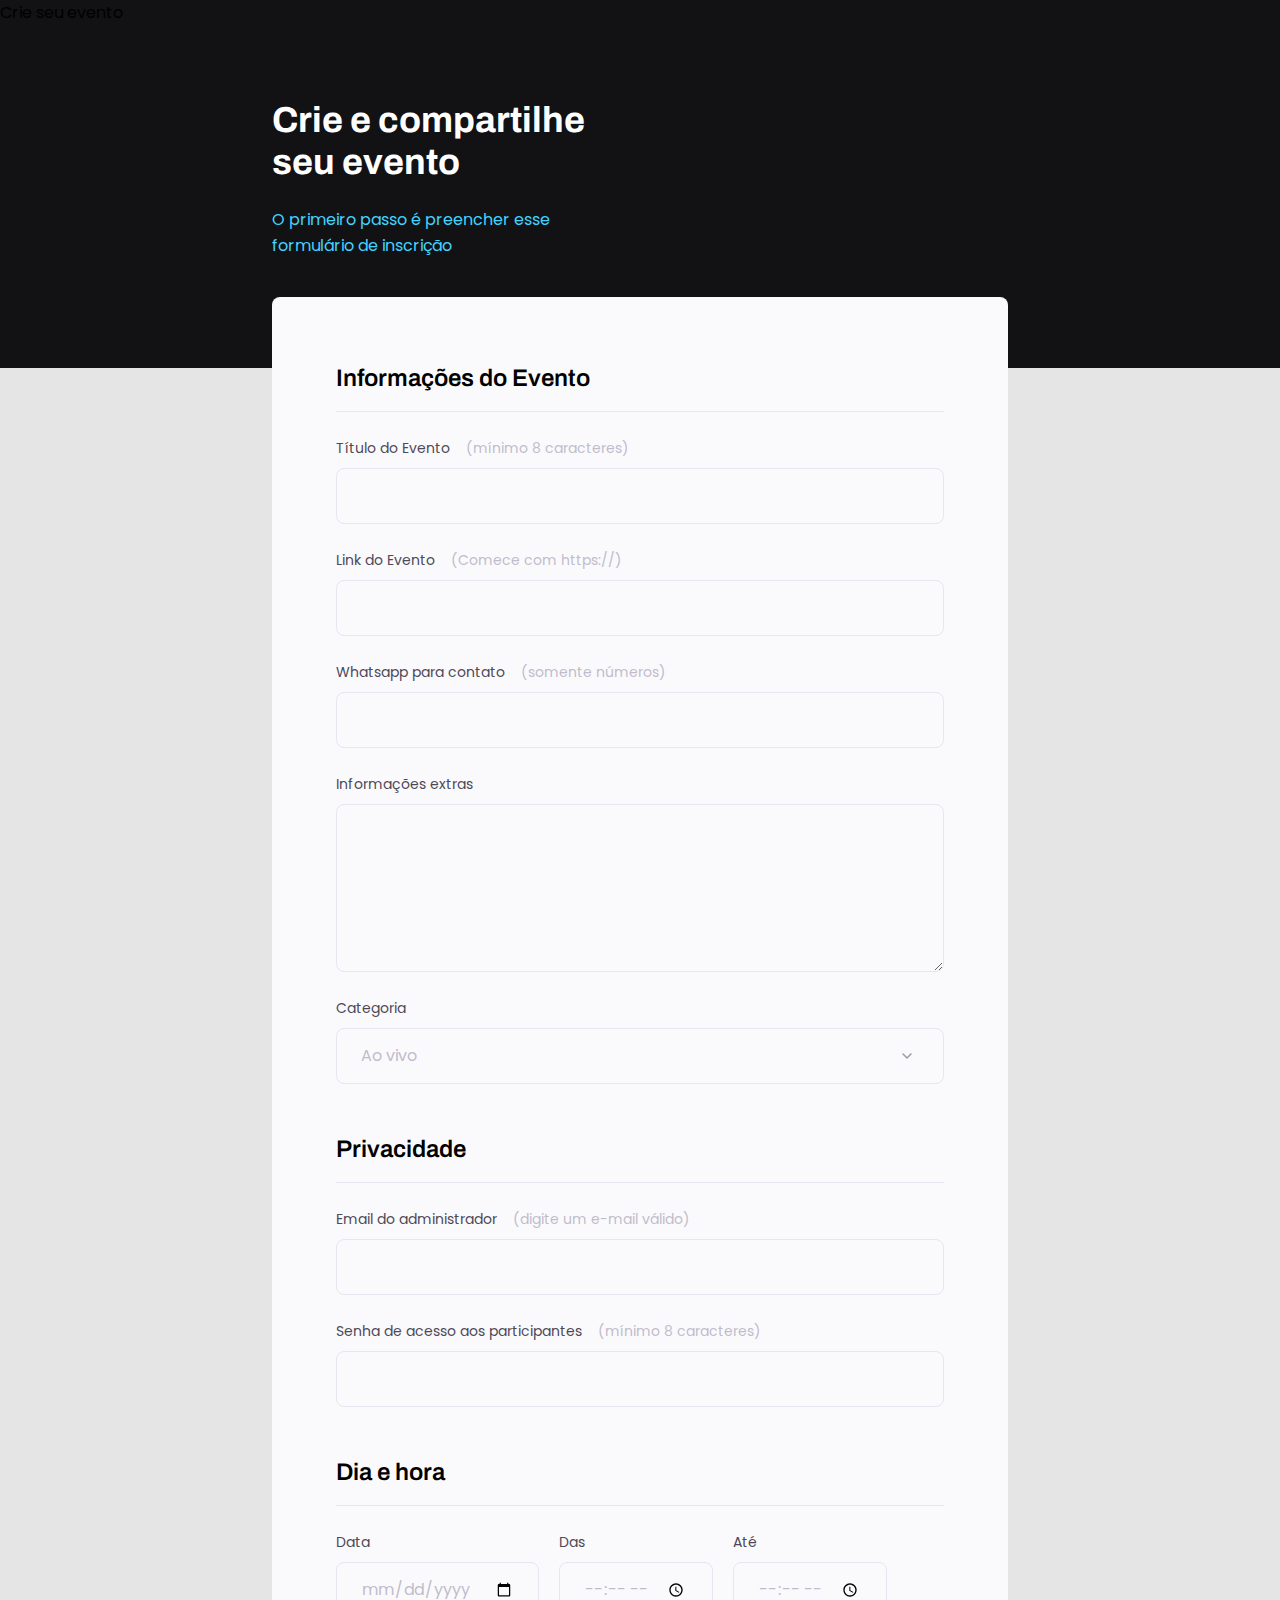
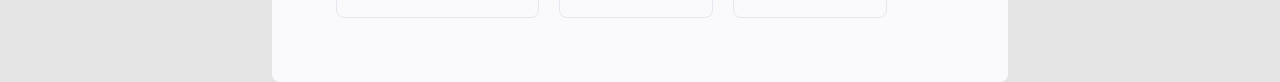
==== index.html @ 2fa353dc "update event-form" ====
<!DOCTYPE html>
<html lang="pt-br">
  <head>
    <link rel="preconnect" href="https://fonts.googleapis.com" />
    <link rel="preconnect" href="https://fonts.gstatic.com" crossorigin />
    <meta charset="UTF-8" />
    <meta name="viewport" content="width=device-width, initial-scale=1.0" />
    <email>Crie seu evento</email>

    <link rel="stylesheet" href="style.css" />
    <link
      href="https://fonts.googleapis.com/css2?family=Archivo:wght@600;700&family=Poppins&display=swap"
      rel="stylesheet"
    />
  </head>

  <body>
    <div class="page">
      <header>
        <h1>Crie e compartilhe seu evento</h1>
        <p>O primeiro passo é preencher esse formulário de inscrição</p>
      </header>

      <form>
        <fieldset>
          <div class="fieldset-wrapper">
            <legend>Informações do Evento</legend>

            <div class="input-wrapper">
              <label for="event-email"
                >Título do Evento <span>(mínimo 8 caracteres)</span></label
              >
              <input type="text" id="event-email" />
            </div>

            <div class="input-wrapper">
              <label for="event-link"
                >Link do Evento <span>(Comece com https://)</span></label
              >
              <input type="url" id="event-link" />
            </div>

            <div class="input-wrapper">
              <label for="event-contact"
                >Whatsapp para contato <span>(somente números)</span></label
              >
              <input type="number" id="event-contact" />
            </div>

            <div class="input-wrapper">
              <label for="event-info">Informações extras</label>
              <textarea id="event-info"></textarea>
            </div>

            <div class="input-wrapper">
              <label for="event-category">Categoria</label>
              <select id="event-category">
                <option value="live">Ao vivo</option>
                <option value="podcast">Podcast</option>
                <option value="mentorship">Mentorship</option>
              </select>
            </div>
          </div>
        </fieldset>

        <fieldset>
          <div class="fieldset-wrapper">
            <legend>Privacidade</legend>

            <div class="input-wrapper">
              <label for="event-email"
                >Email do administrador
                <span>(digite um e-mail válido)</span></label
              >
              <input type="text" id="event-email" />
            </div>

            <div class="input-wrapper">
              <label for="event-password"
                >Senha de acesso aos participantes
                <span>(mínimo 8 caracteres)</span></label
              >
              <input type="password" id="event-password" />
            </div>
          </div>
        </fieldset>

        <fieldset>
          <div class="fieldset-wrapper">
            <legend>Dia e hora</legend>

            <div class="col-3">
              <div class="input-wrapper">
                <label for="event-date">Data</label>
                <input type="date" id="event-date" />
              </div>

              <div class="input-wrapper">
                <label for="event-begin">Das</label>
                <input type="time" id="event-begin" />
              </div>

              <div class="input-wrapper">
                <label for="event-end">Até</label>
                <input type="time" id="event-end" />
              </div>
            </div>
          </div>
        </fieldset>
      </form>
    </div>
  </body>
</html>
---- style.css ----
* {
  margin: 0;
  padding: 0;
  box-sizing: border-box;
}

body {
  font-family: "Poppins", sans-serif;
  background: #e5e5e5;
}

body::before {
  content: "";
  width: 100%;
  height: 368px;
  position: absolute;
  top: 0;
  left: 0;
  background: #121214;
  z-index: -1;
}

.page {
  width: 736px;
  margin: auto;
}

header {
  width: 319px;
  margin-top: 74px;
}

header h1 {
  font-family: "Archivo", sans-serif;
  font-weight: bold;
  font-size: 36px;
  line-height: 42px;
  color: #fff;

  margin-bottom: 24px;
}

header p {
  font-size: 16px;
  line-height: 26px;
  color: #42d3ff;
}

form {
  margin-top: 38px;
  background: #fafafc;
  min-height: 300px;
  border-radius: 8px;

  padding: 64px;
  display: flex;
  flex-direction: column;
  gap: 48px;
}

fieldset {
  border: none;
}

.fieldset-wrapper {
  display: flex;
  flex-direction: column;
  gap: 24px;
}

fieldset legend {
  font-family: "Archivo", sans-serif;
  font-weight: 600;
  font-size: 24px;
  line-height: 34px;

  width: 100%;
  border-bottom: 1px solid #e6e6f0;
  padding-bottom: 16px;
}

.input-wrapper {
  display: flex;
  flex-direction: column;
}

.input-wrapper label {
  font-size: 14px;
  line-height: 24px;
  color: #4e4958;
  margin-bottom: 8px;
}

.input-wrapper label span {
  margin-left: 12px;

  font-size: 14px;
  line-height: 20px;
  color: #c1bccc;
}

.input-wrapper label span:hover {
  color: #6c6a71;
}

.input-wrapper input,
.input-wrapper textarea,
.input-wrapper select {
  font-family: "Poppins", sans-serif;

  background: #fafafc;
  border: 1px solid #e6e6f0;
  border-radius: 8px;

  height: 56px;
  padding: 0 24px;
  font-size: 16px;
  line-height: 26px;

  color: #c1bccc;
}

.input-wrapper textarea {
  padding: 0;
  height: 168px;
}

.input-wrapper select {
  appearance: none;
  -webkit-appearance: none;

  background-image: url("data:image/svg+xml,%3Csvg width='24' height='24' viewBox='0 0 24 24' fill='none' xmlns='http://www.w3.org/2000/svg'%3E%3Cg clip-path='url(%23clip0_1_54)'%3E%3Cpath d='M8 10L12 14L16 10' stroke='%239C98A6' stroke-width='1.5' stroke-linecap='round' stroke-linejoin='round'/%3E%3C/g%3E%3Cdefs%3E%3CclipPath id='clip0_1_54'%3E%3Crect width='24' height='24' fill='white'/%3E%3C/clipPath%3E%3C/defs%3E%3C/svg%3E%0A");
  background-repeat: no-repeat;
  background-position: right 24px top 50%;
}

.col-3 {
  display: flex;
  gap: 20px;
}

.col-3 > div:nth-child(1) {
}
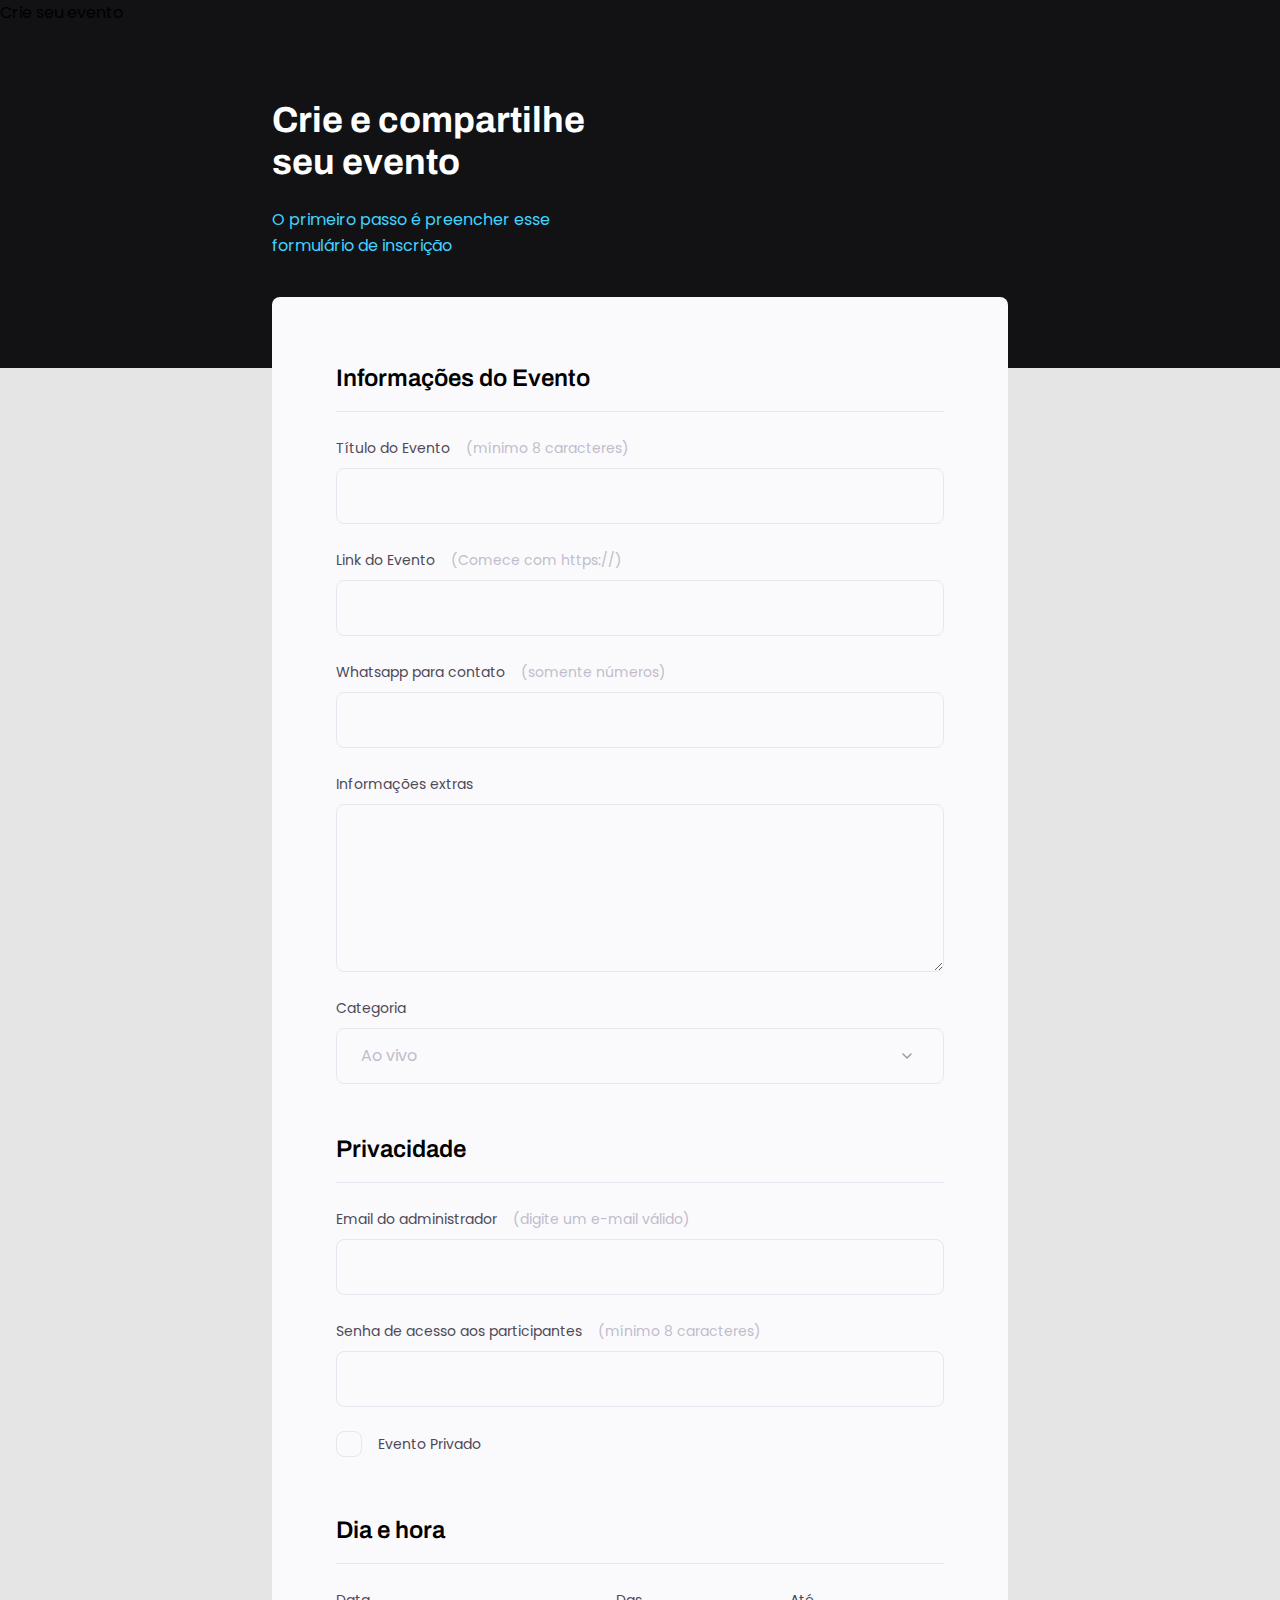
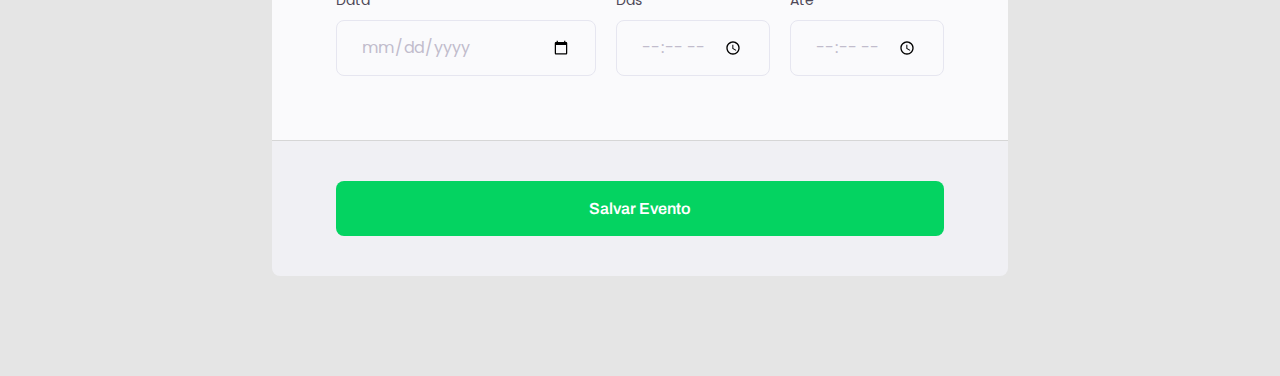
==== commit b9f18ebe: "final update" ====
--- a/index.html
+++ b/index.html
@@ -21,7 +21,7 @@
         <p>O primeiro passo é preencher esse formulário de inscrição</p>
       </header>
 
-      <form>
+      <form id="my-form">
         <fieldset>
           <div class="fieldset-wrapper">
             <legend>Informações do Evento</legend>
@@ -82,6 +82,11 @@
               >
               <input type="password" id="event-password" />
             </div>
+
+            <div class="checkbox-wrapper">
+              <input type="checkbox" id="event-private" />
+              <label for="event-private">Evento Privado</label>
+            </div>
           </div>
         </fieldset>
 
@@ -108,6 +113,9 @@
           </div>
         </fieldset>
       </form>
+
+      <footer>
+        <input class="button" type="submit" form="my-form" value="Salvar Evento" />
     </div>
   </body>
 </html>
--- a/style.css
+++ b/style.css
@@ -50,7 +50,7 @@
   margin-top: 38px;
   background: #fafafc;
   min-height: 300px;
-  border-radius: 8px;
+  border-radius: 8px 8px 0 0;
 
   padding: 64px;
   display: flex;
@@ -84,7 +84,8 @@
   flex-direction: column;
 }
 
-.input-wrapper label {
+.input-wrapper label,
+.checkbox-wrapper {
   font-size: 14px;
   line-height: 24px;
   color: #4e4958;
@@ -140,4 +141,76 @@
 }
 
 .col-3 > div:nth-child(1) {
-}
+  width: 100%;
+}
+
+.checkbox-wrapper {
+  position: relative;
+}
+
+.checkbox-wrapper input {
+  position: absolute;
+  top: 0;
+  left: 0;
+  width: 24px;
+  height: 24px;
+  opacity: 0;
+}
+
+.checkbox-wrapper label {
+  display: flex;
+  align-items: center;
+  margin: 0;
+  gap: 16px;
+}
+
+.checkbox-wrapper label::before {
+  content: "";
+  height: 24px;
+  width: 24px;
+  display: block;
+
+  border: 1px solid #e6e6f0;
+  border-radius: 8px;
+}
+
+.checkbox-wrapper input:checked + label::before {
+  background-image: url("data:image/svg+xml,%3Csvg width='24' height='24' viewBox='0 0 24 24' fill='none' xmlns='http://www.w3.org/2000/svg'%3E%3Cg clip-path='url(%23clip0_1101_20)'%3E%3Cpath d='M9 16.17L4.83 12L3.41 13.41L9 19L21 7L19.59 5.59L9 16.17Z' fill='%2342D3FF'/%3E%3C/g%3E%3Cdefs%3E%3CclipPath id='clip0_1101_20'%3E%3Crect width='24' height='24' fill='white'/%3E%3C/clipPath%3E%3C/defs%3E%3C/svg%3E%0A");
+}
+
+.checkbox-wrapper input:focus + label::before {
+  outline: 2px solid black;
+}
+
+footer {
+  background: #f0f0f4;
+
+  height: 136px;
+
+  display: flex;
+  flex-direction: column;
+  padding: 40px 64px;
+
+  margin-bottom: 100px;
+
+  border-top: 1px solid #d6d6d6;
+  border-radius: 0 0 8px 8px;
+}
+
+footer .button {
+  font-family: "Archivo", sans-serif;
+  font-weight: 600;
+  font-size: 16px;
+  line-height: 26px;
+  color: #fff;
+  border: 0;
+
+  height: 56px;
+  background: #04d361;
+  border-radius: 8px;
+}
+
+footer .button:hover {
+  background: #03af50;
+  cursor: pointer;
+}
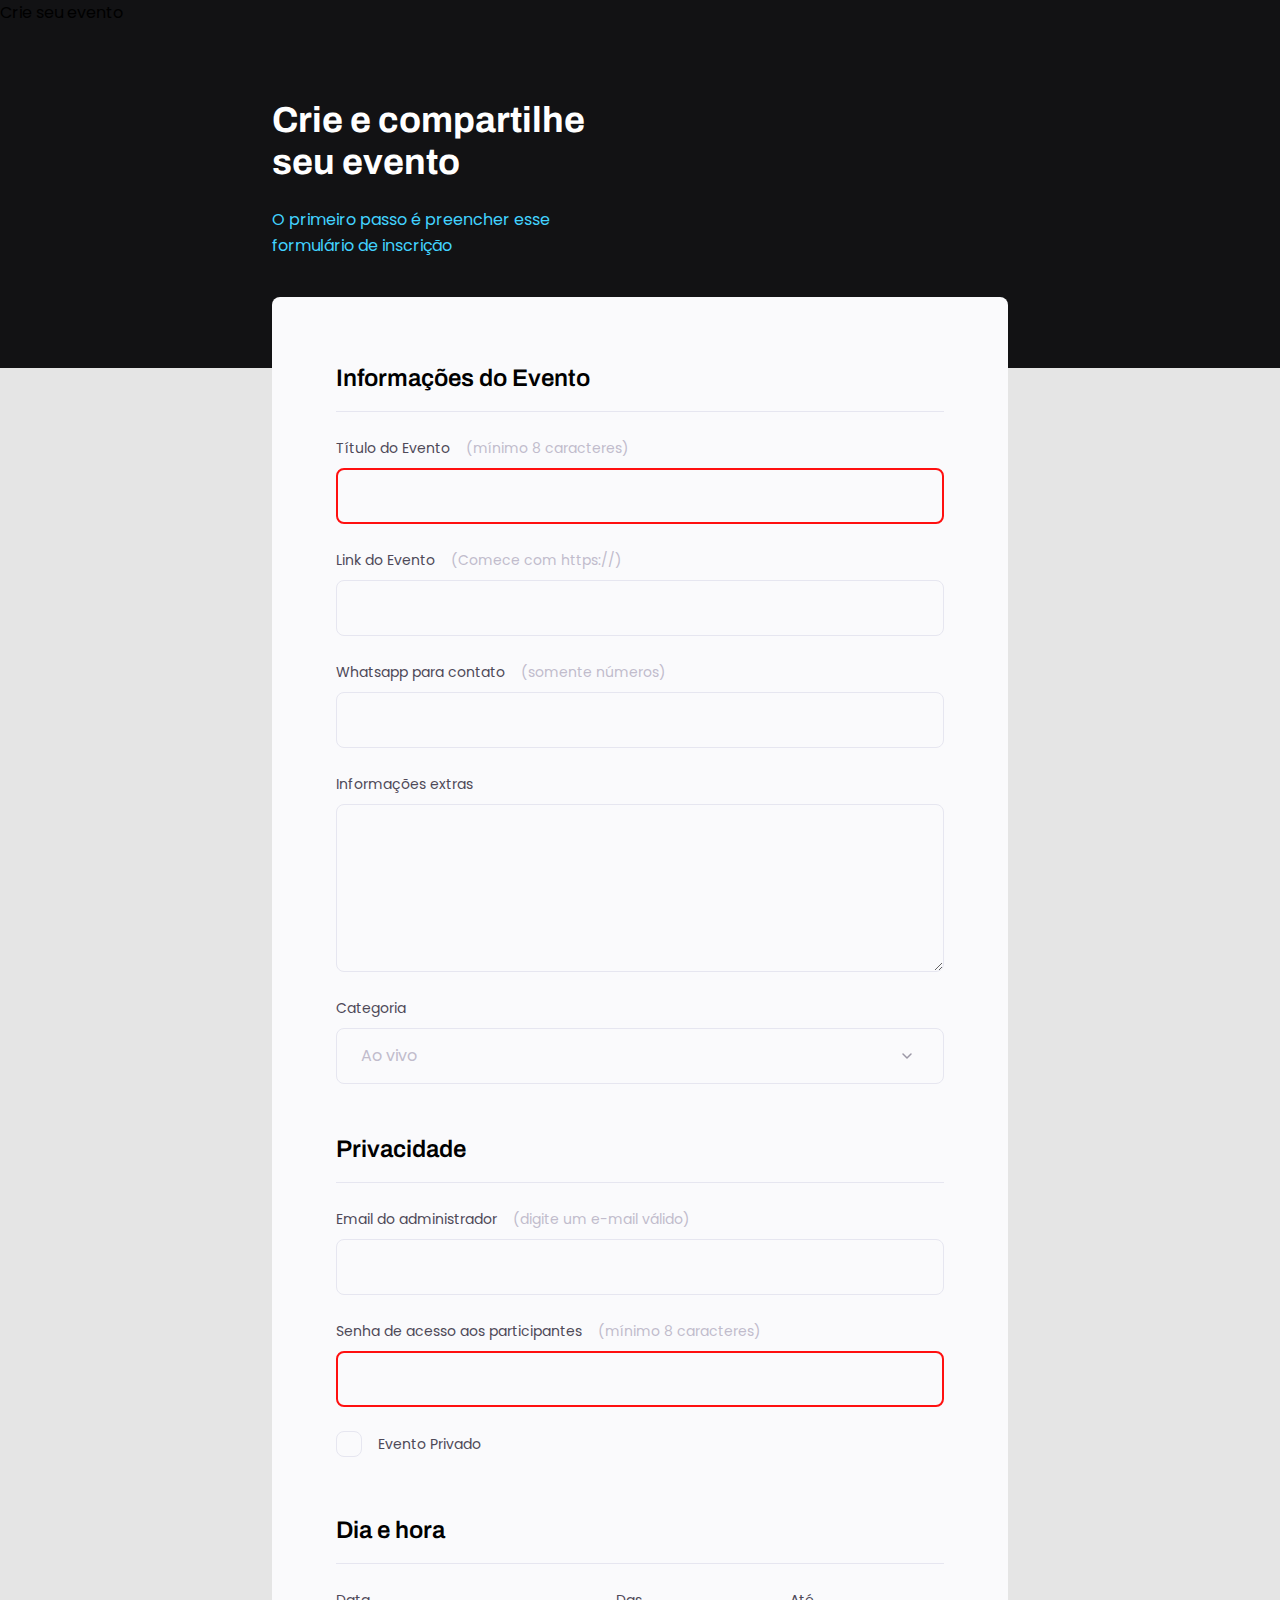
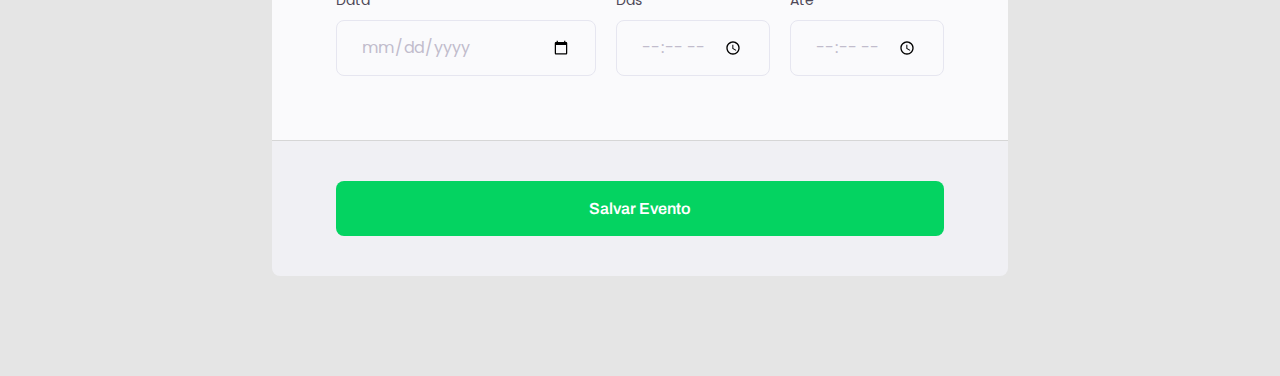
==== commit 9cc56e03: "update form" ====
--- a/index.html
+++ b/index.html
@@ -27,10 +27,10 @@
             <legend>Informações do Evento</legend>
 
             <div class="input-wrapper">
-              <label for="event-email"
+              <label for="event-title"
                 >Título do Evento <span>(mínimo 8 caracteres)</span></label
               >
-              <input type="text" id="event-email" />
+              <input type="text" id="event-title" required minlength="8" />
             </div>
 
             <div class="input-wrapper">
@@ -80,7 +80,12 @@
                 >Senha de acesso aos participantes
                 <span>(mínimo 8 caracteres)</span></label
               >
-              <input type="password" id="event-password" />
+              <input
+                type="password"
+                id="event-password"
+                required
+                minlength="8"
+              />
             </div>
 
             <div class="checkbox-wrapper">
@@ -115,7 +120,13 @@
       </form>
 
       <footer>
-        <input class="button" type="submit" form="my-form" value="Salvar Evento" />
+        <input
+          class="button"
+          type="submit"
+          form="my-form"
+          value="Salvar Evento"
+        />
+      </footer>
     </div>
   </body>
 </html>
--- a/style.css
+++ b/style.css
@@ -214,3 +214,7 @@
   background: #03af50;
   cursor: pointer;
 }
+
+input:invalid {
+  border: 2px solid #ff1010;
+}
